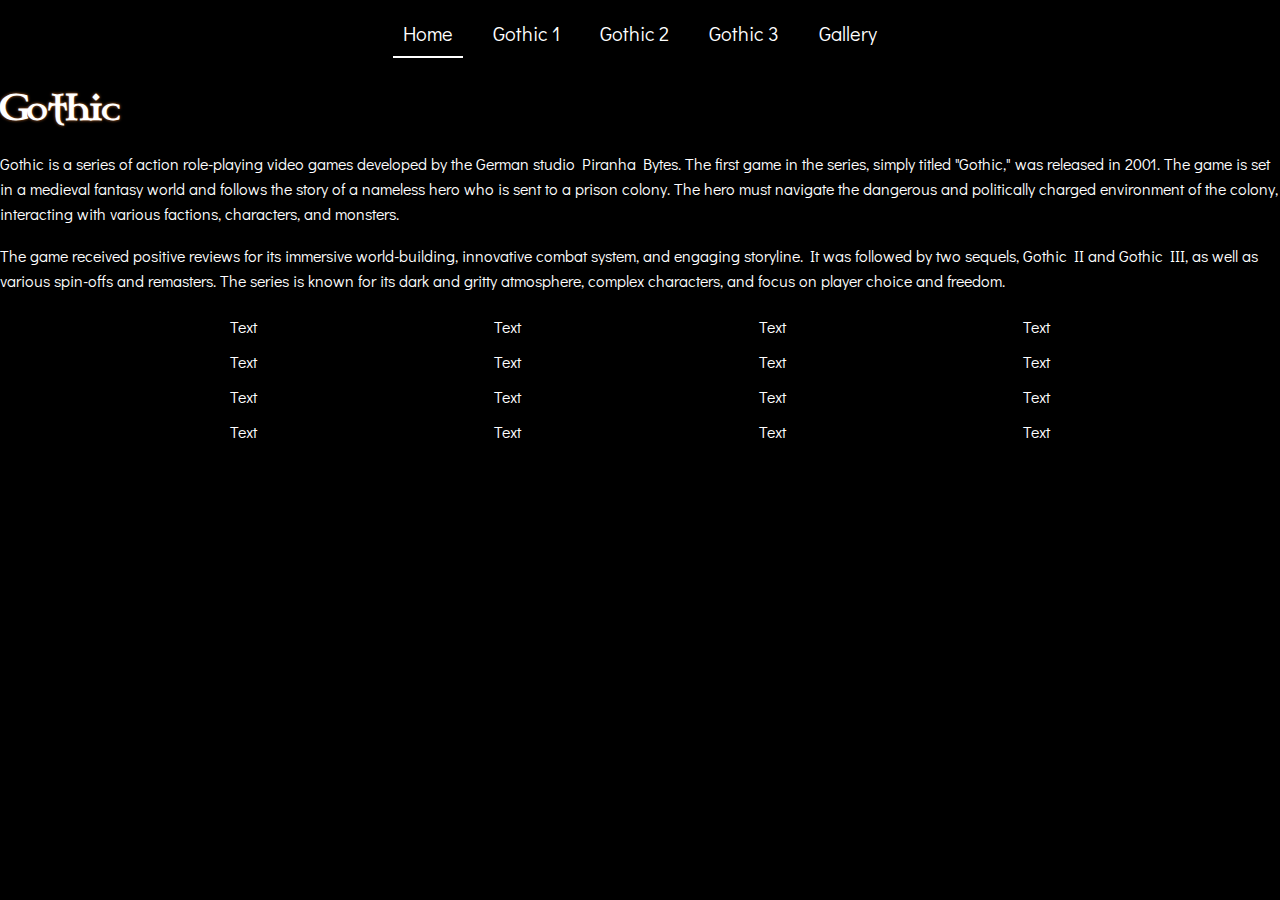
==== Building Your First Website/index.html @ a107c444 "new project" ====
<!DOCTYPE html>
<html>
    <head>
        <meta name="viewport" content="width=device-width, initial-scale=1.0">
        <meta charset="utf-8">
        <link rel="stylesheet" type="text/css" href="layout.css">
        <link rel="preconnect" href="https://fonts.googleapis.com">
        <link rel="preconnect" href="https://fonts.gstatic.com" crossorigin>
        <link href="https://fonts.googleapis.com/css2?family=Didact+Gothic&display=swap" rel="stylesheet">
        <title>Gothic Game World</title>
    </head>
    <body>
        <nav class="main-navigation">
            <ul>
                <li><a href="#" class="active">Home</a></li>
                <li><a href="gothic1.html">Gothic 1</a></li>
                <li><a href="gothic2.html">Gothic 2</a></li>
                <li><a href="gothic3.html">Gothic 3</a></li>
                <li><a href="gallery.html">Gallery</a></li>
            </ul>
        </nav>
        <main class="main">
            <h1>Gothic</h1>
            <section>
                <p>
                    Gothic is a series of action role-playing video games developed by the German studio Piranha Bytes. The first game in the series, simply titled "Gothic," was released in 2001. The game is set in a medieval fantasy world and follows the story of a nameless hero who is sent to a prison colony. The hero must navigate the dangerous and politically charged environment of the colony, interacting with various factions, characters, and monsters.
                </p>
                <p>
                    The game received positive reviews for its immersive world-building, innovative combat system, and engaging storyline. It was followed by two sequels, Gothic II and Gothic III, as well as various spin-offs and remasters. The series is known for its dark and gritty atmosphere, complex characters, and focus on player choice and freedom.
                </p>
            </section>
        </main>
        <footer class="footer">
            <div>
                <ul>
                    <li><a href="#">Text</a></li>
                    <li><a href="#">Text</a></li>
                    <li><a href="#">Text</a></li>
                    <li><a href="#">Text</a></li>
                </ul>
            </div>
            <div>
                <ul>
                    <li><a href="#">Text</a></li>
                    <li><a href="#">Text</a></li>
                    <li><a href="#">Text</a></li>
                    <li><a href="#">Text</a></li>
                </ul>
            </div>
            <div>
                <ul>
                    <li><a href="#">Text</a></li>
                    <li><a href="#">Text</a></li>
                    <li><a href="#">Text</a></li>
                    <li><a href="#">Text</a></li>
                </ul>
            </div>
            <div>
                <ul>
                    <li><a href="#">Text</a></li>
                    <li><a href="#">Text</a></li>
                    <li><a href="#">Text</a></li>
                    <li><a href="#">Text</a></li>
                </ul>
            </div>
        </footer>
    </body>
</html>
---- Building Your First Website/layout.css ----
@font-face {
    font-family: 'CELTG';
    src: URL('CELTG___.TTF') format('truetype');
}

html {
    font-family: 'Didact Gothic', sans-serif;
}

body, ul {
    margin: 0;
    padding: 0;
    background-color: black;
    color: white;
}

ul {
    list-style-type: none;
}

a {
    text-decoration: none;
}

.main-navigation {
    background-color: black;
}

.main-navigation li {
    margin: 10px 10px;
}

.main-navigation a {
    color: white;
    padding: 10px;
    display: inline-block;
    font-size: 20px;
}

.main-navigation a:hover {
    color: #a0a0a0;
}

.main-navigation ul {
    list-style-type: none;
    display: flex;
    justify-content: center;
}

.main {
    max-width: 1300px;
    margin: 0 auto;
}
.main h1,
.main h2 {
    font-family: CELTG;
    text-shadow: #c77130 0 0 3px;
}

.main p {
    line-height: 1.58;
}

.content img {
    width: 100%;
    height: 100%;
}

.active {
    border-bottom: 2px solid white;
}

.wide-3 {
    display: grid;
    grid-template-columns: 1fr 1fr 1fr;
    column-gap: 3px;
    row-gap: 3px;
    margin-bottom: 5px;
}

.down-3 {
    display: grid;
    grid-template-columns: 1fr;
    row-gap: 3px;
}

.wide-3,
.down-3 {
    margin-bottom: 10px;
}

.border-top a {
    padding: 5px 0;
}


.footer {
    display: flex;
    justify-content: space-evenly;
}

.footer a {
    color: white;
    padding: 2px;
    margin: 5px;
    display: inline-block;
}
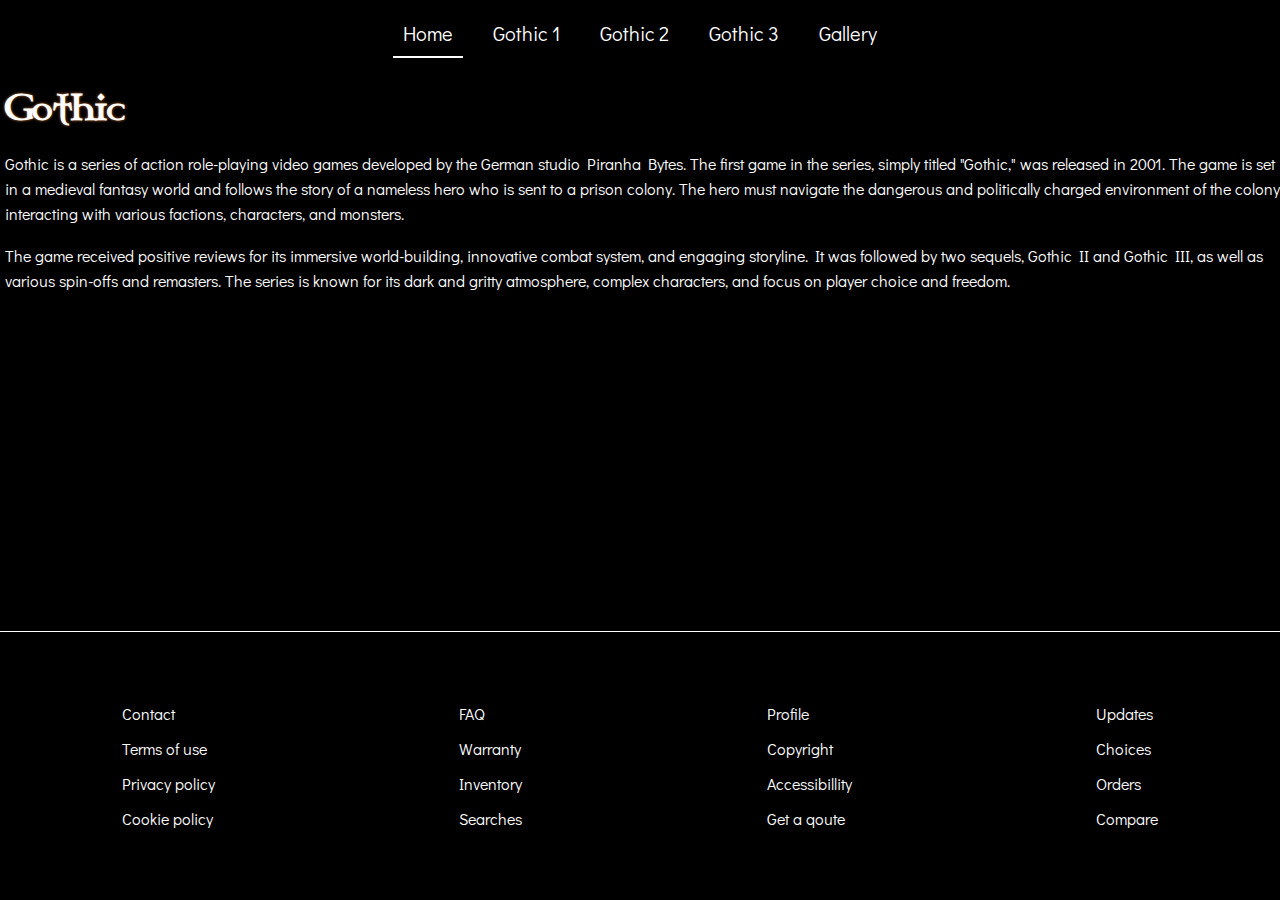
==== commit 34297185: "improving overall" ====
--- a/Building Your First Website/index.html
+++ b/Building Your First Website/index.html
@@ -33,34 +33,34 @@
         <footer class="footer">
             <div>
                 <ul>
-                    <li><a href="#">Text</a></li>
-                    <li><a href="#">Text</a></li>
-                    <li><a href="#">Text</a></li>
-                    <li><a href="#">Text</a></li>
+                    <li><a href="#">Contact</a></li>
+                    <li><a href="#">Terms of use</a></li>
+                    <li><a href="#">Privacy policy</a></li>
+                    <li><a href="#">Cookie policy</a></li>
                 </ul>
             </div>
             <div>
                 <ul>
-                    <li><a href="#">Text</a></li>
-                    <li><a href="#">Text</a></li>
-                    <li><a href="#">Text</a></li>
-                    <li><a href="#">Text</a></li>
+                    <li><a href="#">FAQ</a></li>
+                    <li><a href="#">Warranty</a></li>
+                    <li><a href="#">Inventory</a></li>
+                    <li><a href="#">Searches</a></li>
                 </ul>
             </div>
             <div>
                 <ul>
-                    <li><a href="#">Text</a></li>
-                    <li><a href="#">Text</a></li>
-                    <li><a href="#">Text</a></li>
-                    <li><a href="#">Text</a></li>
+                    <li><a href="#">Profile</a></li>
+                    <li><a href="#">Copyright</a></li>
+                    <li><a href="#">Accessibillity</a></li>
+                    <li><a href="#">Get a qoute</a></li>
                 </ul>
             </div>
             <div>
                 <ul>
-                    <li><a href="#">Text</a></li>
-                    <li><a href="#">Text</a></li>
-                    <li><a href="#">Text</a></li>
-                    <li><a href="#">Text</a></li>
+                    <li><a href="#">Updates</a></li>
+                    <li><a href="#">Choices</a></li>
+                    <li><a href="#">Orders</a></li>
+                    <li><a href="#">Compare</a></li>
                 </ul>
             </div>
         </footer>
--- a/Building Your First Website/layout.css
+++ b/Building Your First Website/layout.css
@@ -12,6 +12,16 @@
     padding: 0;
     background-color: black;
     color: white;
+}
+
+body {
+    display: flex;
+    flex-direction: column;
+    min-height: 100vh;
+}
+
+body > * {
+    width: 100%;
 }
 
 ul {
@@ -50,7 +60,9 @@
 .main {
     max-width: 1300px;
     margin: 0 auto;
+    padding: 0 5px;
 }
+
 .main h1,
 .main h2 {
     font-family: CELTG;
@@ -96,7 +108,10 @@
 
 .footer {
     display: flex;
-    justify-content: space-evenly;
+    justify-content: space-around;
+    margin-top: auto;
+    padding: 4rem 0;
+    border-top: 1px solid white;
 }
 
 .footer a {
@@ -105,3 +120,8 @@
     margin: 5px;
     display: inline-block;
 }
+
+.footer a:hover {
+    text-decoration: underline;
+    text-underline-offset: 6px;
+}
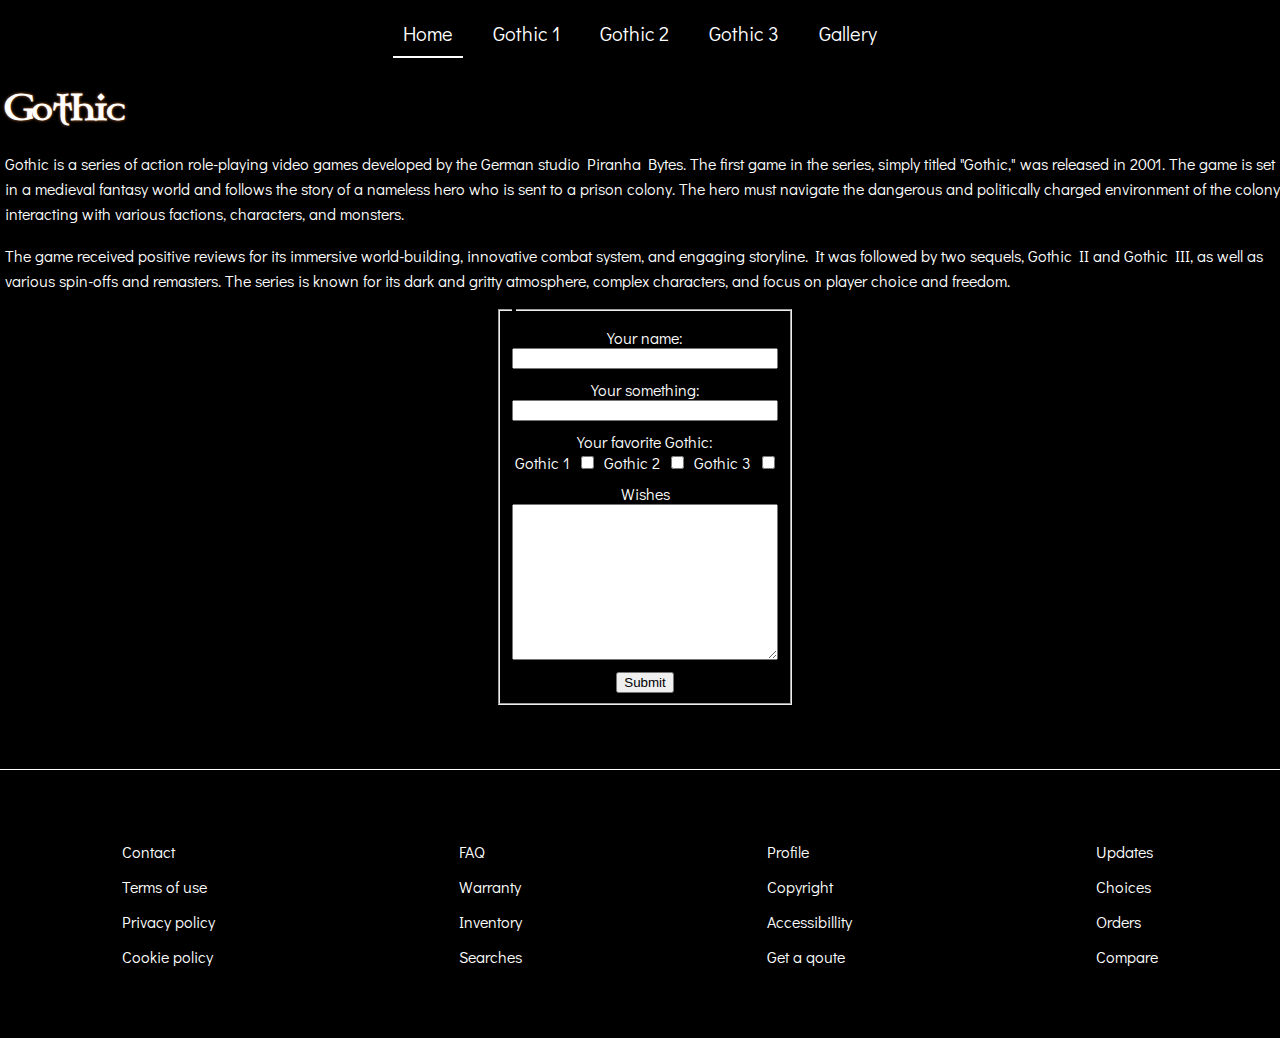
==== commit 92059df3: "improving overall" ====
--- a/Building Your First Website/index.html
+++ b/Building Your First Website/index.html
@@ -29,6 +29,49 @@
                     The game received positive reviews for its immersive world-building, innovative combat system, and engaging storyline. It was followed by two sequels, Gothic II and Gothic III, as well as various spin-offs and remasters. The series is known for its dark and gritty atmosphere, complex characters, and focus on player choice and freedom.
                 </p>
             </section>
+
+            <form class="main-form">
+                <fieldset>
+                    <legend></legend>
+                    <div class="input-style-1">
+                        <label for="name">
+                            Your name:
+                        </label>
+                        <input type="text" id="name">
+                    </div>
+                    <div class="input-style-1">
+                        <label for="something">
+                            Your something:
+                        </label>
+                        <input type="text" id="something">
+                    </div>
+                    <div class="input-style-1">
+                        <span>Your favorite Gothic:</span>
+                        <div>
+                            <label for="gothic1" class="label-spacing disable-select">
+                                Gothic 1
+                            </label>
+                            <input type="checkbox" name="favorite" value="gothic1" id="gothic1">
+                            <label for="gothic2" class="label-spacing disable-select">
+                                Gothic 2
+                            </label>
+                            <input type="checkbox" name="favorite" value="gothic2" id="gothic2">
+                            <label for="gothic3" class="label-spacing disable-select">
+                                Gothic 3
+                            </label>
+                            <input type="checkbox" name="favorite" value="gothic3" id="gothic3">
+                        </div>
+                    </div>
+                    <div class="input-style-1">
+                        <label for="wishes">Wishes
+                        </label>
+                        <textarea name="" id="" cols="30" rows="10" id="wishes"></textarea>
+                    </div>
+                    <div class="txt-align-cnt">
+                        <input type="submit">
+                    </div>
+                </fieldset>
+            </form>
         </main>
         <footer class="footer">
             <div>
--- a/Building Your First Website/layout.css
+++ b/Building Your First Website/layout.css
@@ -33,7 +33,6 @@
 }
 
 .main-navigation {
-    background-color: black;
 }
 
 .main-navigation li {
@@ -59,7 +58,7 @@
 
 .main {
     max-width: 1300px;
-    margin: 0 auto;
+    margin: 0 auto 4em;
     padding: 0 5px;
 }
 
@@ -73,6 +72,33 @@
     line-height: 1.58;
 }
 
+.main-form {
+    display: flex;
+    justify-content: center;
+}
+
+.input-style-1 {
+    display: flex;
+    flex-direction: column;
+    text-align: center;
+    margin: 10px 0;
+}
+
+.txt-align-cnt{
+    text-align: center;
+}
+
+.disable-select {
+    /* Disable text selection */
+    -webkit-user-select: none;
+    -moz-user-select: none;
+    -ms-user-select: none;
+    user-select: none;
+}
+
+.label-spacing {
+    padding: 0 3px;
+}
 .content img {
     width: 100%;
     height: 100%;
@@ -87,7 +113,6 @@
     grid-template-columns: 1fr 1fr 1fr;
     column-gap: 3px;
     row-gap: 3px;
-    margin-bottom: 5px;
 }
 
 .down-3 {
@@ -98,7 +123,7 @@
 
 .wide-3,
 .down-3 {
-    margin-bottom: 10px;
+    /*margin-bottom: 10px;*/
 }
 
 .border-top a {
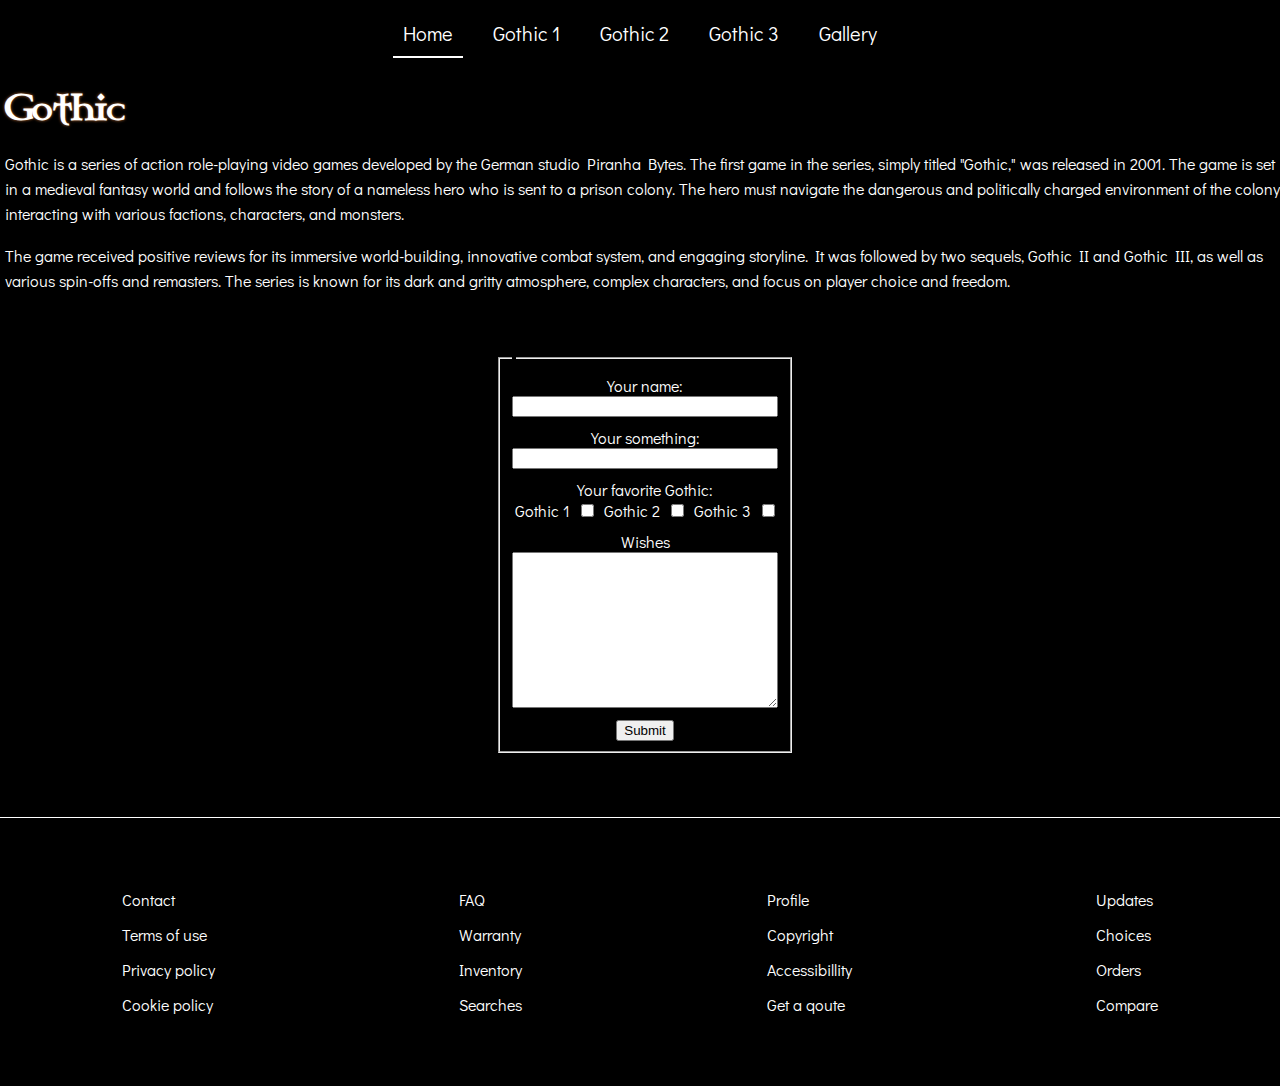
==== commit dc0e1135: "improving overall" ====
--- a/Building Your First Website/index.html
+++ b/Building Your First Website/index.html
@@ -11,7 +11,7 @@
     </head>
     <body>
         <nav class="main-navigation">
-            <ul>
+            <ul class="nav-small-devices">
                 <li><a href="#" class="active">Home</a></li>
                 <li><a href="gothic1.html">Gothic 1</a></li>
                 <li><a href="gothic2.html">Gothic 2</a></li>
--- a/Building Your First Website/layout.css
+++ b/Building Your First Website/layout.css
@@ -75,6 +75,7 @@
 .main-form {
     display: flex;
     justify-content: center;
+    margin-top: 4em;
 }
 
 .input-style-1 {
@@ -126,8 +127,8 @@
     /*margin-bottom: 10px;*/
 }
 
-.border-top a {
-    padding: 5px 0;
+.border-top {
+    margin-top: 3px;
 }
 
 
@@ -150,3 +151,12 @@
     text-decoration: underline;
     text-underline-offset: 6px;
 }
+
+
+
+@media screen and (max-width: 512px) {
+    .nav-small-devices {
+        flex-direction: column;
+        align-items: center;
+    }
+}
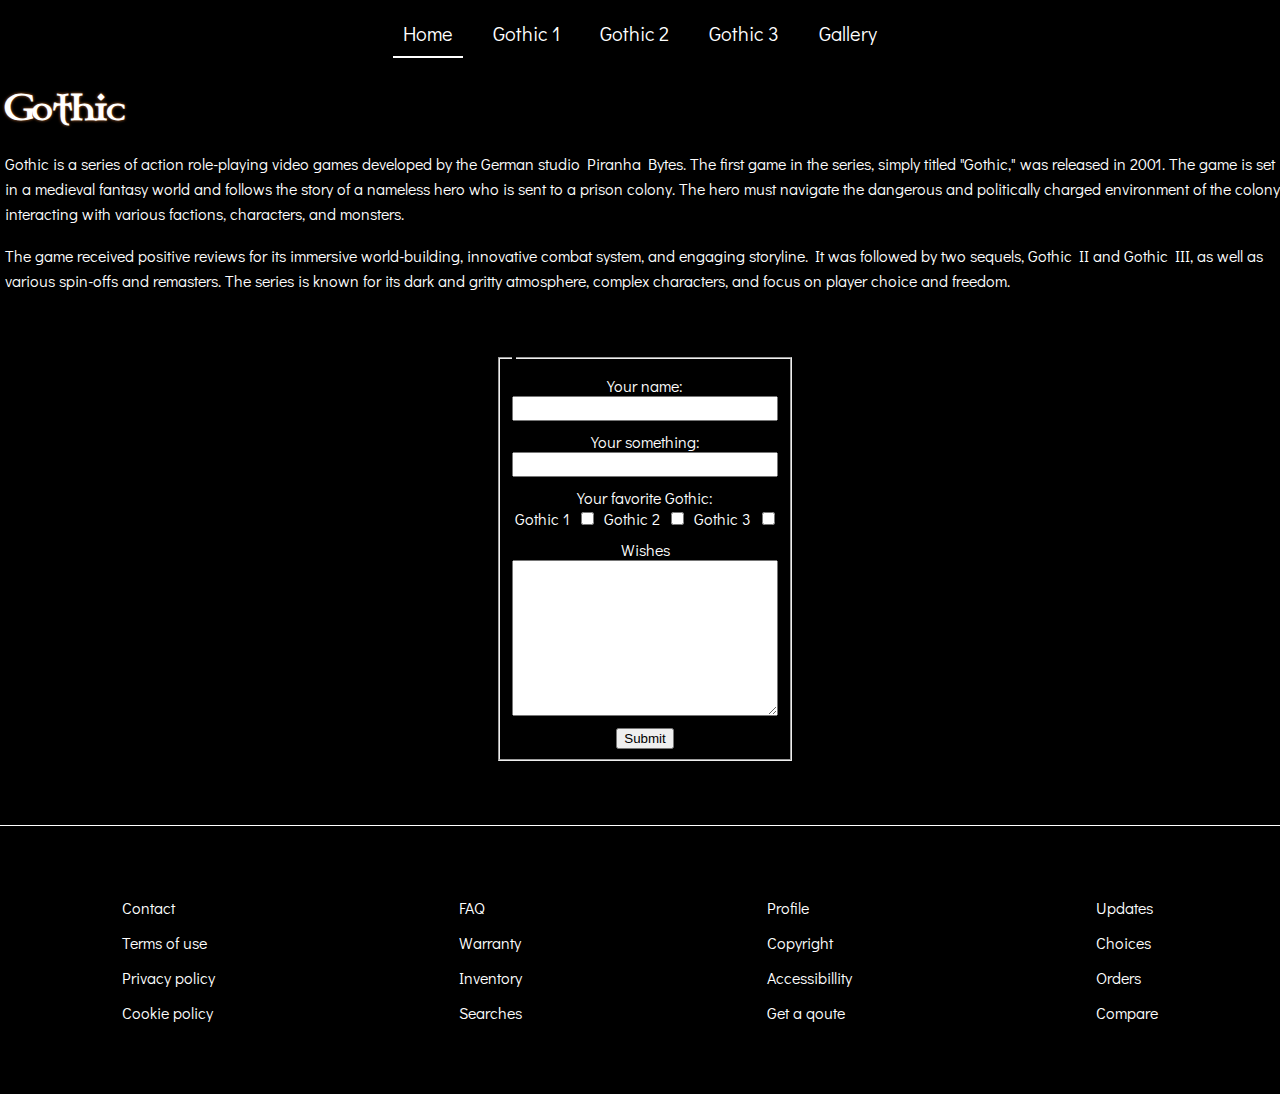
==== commit b96edbe6: "adding padding to the input text" ====
--- a/Building Your First Website/index.html
+++ b/Building Your First Website/index.html
@@ -37,13 +37,13 @@
                         <label for="name">
                             Your name:
                         </label>
-                        <input type="text" id="name">
+                        <input type="text" id="name" class="input-text-thick">
                     </div>
                     <div class="input-style-1">
                         <label for="something">
                             Your something:
                         </label>
-                        <input type="text" id="something">
+                        <input type="text" id="something" class="input-text-thick">
                     </div>
                     <div class="input-style-1">
                         <span>Your favorite Gothic:</span>
--- a/Building Your First Website/layout.css
+++ b/Building Your First Website/layout.css
@@ -14,6 +14,13 @@
     color: white;
 }
 
+ul {
+    list-style-type: none;
+}
+
+a {
+    text-decoration: none;
+}
 body {
     display: flex;
     flex-direction: column;
@@ -24,13 +31,6 @@
     width: 100%;
 }
 
-ul {
-    list-style-type: none;
-}
-
-a {
-    text-decoration: none;
-}
 
 .main-navigation {
 }
@@ -97,6 +97,10 @@
     user-select: none;
 }
 
+.input-text-thick {
+    padding: 3px 3px;
+}
+
 .label-spacing {
     padding: 0 3px;
 }
@@ -120,11 +124,6 @@
     display: grid;
     grid-template-columns: 1fr;
     row-gap: 3px;
-}
-
-.wide-3,
-.down-3 {
-    /*margin-bottom: 10px;*/
 }
 
 .border-top {
